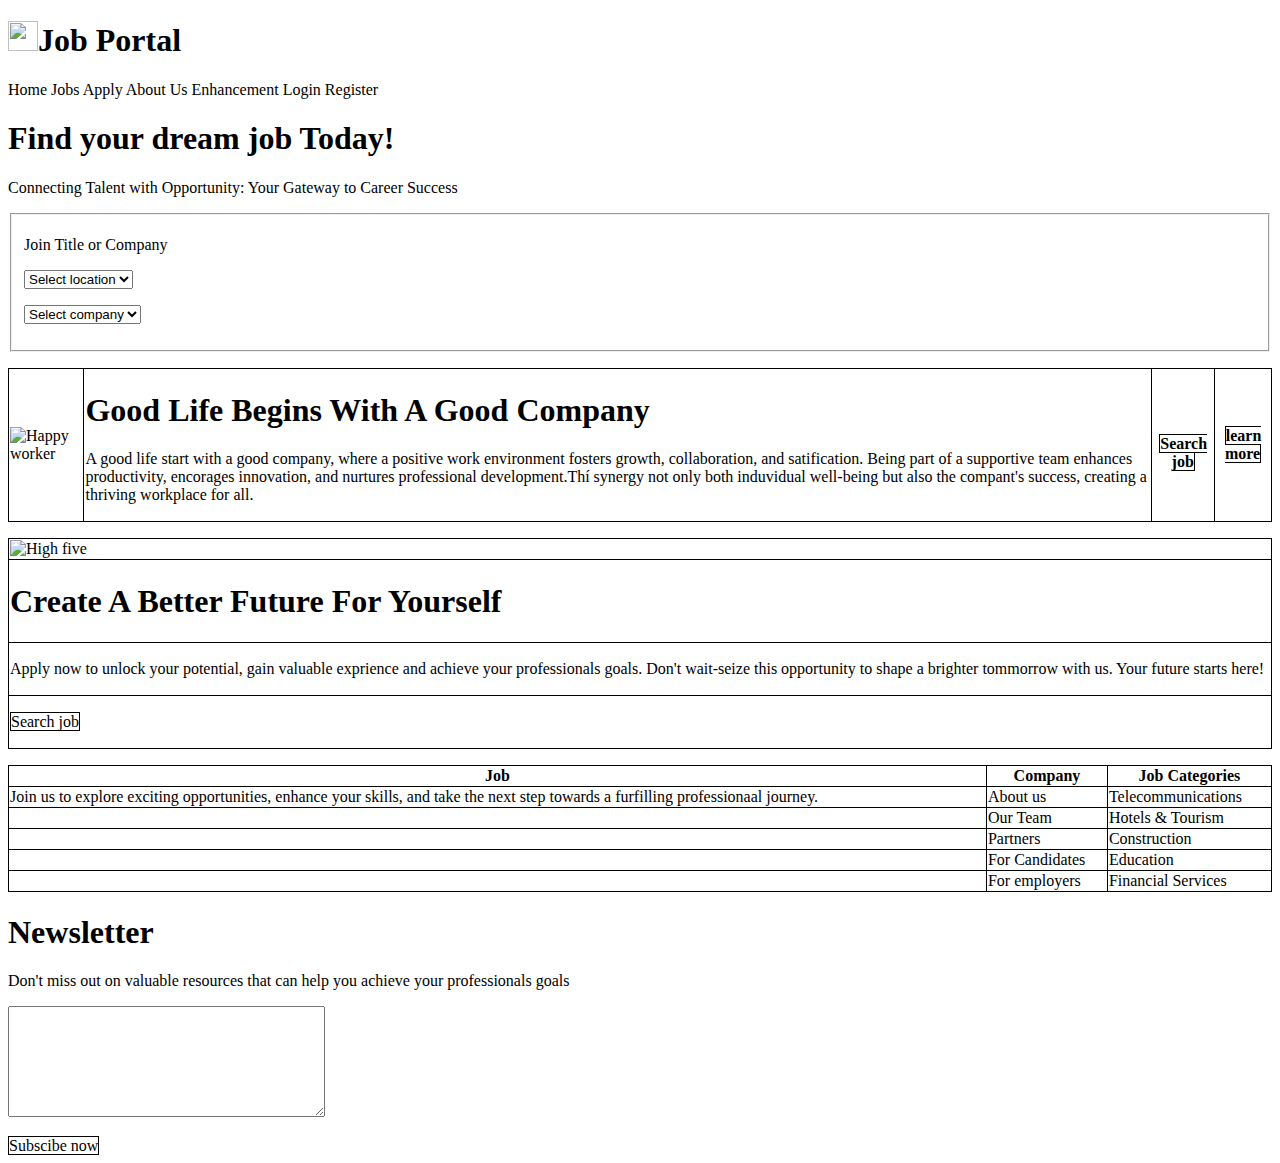
==== project1/index.html @ 0241d1b2 "Update index.html" ====
<!DOCTYPE html>
<html>

<h1><img src="C:\Users\Hi Windows 11 Home\Pictures\suitcase.png" width="30" height="30">Job Portal</h1>
<head>
Home
Jobs
Apply
About Us
Enhancement
</head>
<head>Login Register</head>
<h1>
Find your dream job Today!
</h1>

<p>Connecting Talent with Opportunity: Your Gateway to Career Success</p>

<fieldset>
<p>Join Title or Company</p>
    <p>
        <label for="teacher"></label>
<select name="teacher" id="teacher">
<option value="None">Select location</option>
<option value="HaiDuong">Binh</option>
<option value="Thanh Hoa">Linh</option>
<option value="Hai Phong">Dai</option>
</select>
</p>
    <p>
        <label for="teacher"></label>
<select name="teacher" id="teacher">
<option value="None">Select company</option>
<option value="HaiDuong">Binh</option>
<option value="Thanh Hoa">Linh</option>
<option value="Hai Phong">Dai</option>
</select>
</p>
</fieldset>

<p></p>

<style>
  table, th, td {
    border: 1px solid black;
    border-collapse: collapse;
  }
  </style>
  <table style="width:100%">
    <tr>
      <td><img src="C:\Users\Hi Windows 11 Home\Pictures\office-worker-vui-ve.jpg" alt="Happy worker" width="450" height="400"></td>
      <td><p></p><h1>Good Life Begins With A Good Company</h1>
      <p>A good life start with a good company, where a positive work environment fosters growth, collaboration, and satification. Being part of a supportive team enhances productivity, encorages innovation, and nurtures professional development.Thí synergy not only both induvidual well-being but also the compant's success, creating a thriving workplace for all.</p></td> 
      <th>
        <p></p>
        <span style="border: 1px solid black">Search job</span>
      </th>
      <p></p> 
      <th>
        <span style="border: 1px solid black">learn more</span>
      </th>
    </tr>
  </table>

<p></p>


  <style>
    table, th, td {
      border: 1px solid black;
      border-collapse: collapse;
    }
    </style>
    <table style="width:100%">
      <td><img src="C:\Users\Hi Windows 11 Home\Pictures\high-five.png" alt="High five" width="500" height="450"></td>
      <tr><td><h1>Create A Better Future For Yourself</h1></td></tr>
      <tr><td><p>Apply now to unlock your potential, gain valuable exprience and achieve your professionals goals. Don't wait-seize this opportunity to shape a brighter tommorrow with us. Your future starts here!</p></td></tr>

      <tr><td><p><span style="border: 1px solid black">Search job</span></p></tr></td>
      </td>
    </table>

    <style>
      table, th, td {
        border: 1px solid black;
        border-collapse: collapse;
      }
      </style>
      </head>
      <body>
       
       
        <p></p>


      <table style="width:100%">
        <tr>
          <th>Job</th>
          <th>Company</th>
          <th>Job Categories</th>
        </tr>
        <tr>
          <td>Join us to explore exciting opportunities, enhance your skills, and take the next step towards a furfilling professionaal journey.</td>
          <td>About us</td>
          <td>Telecommunications</td>
          
        </tr>
        <tr>
          <td></td>
          <td>Our Team</td>
          <td>Hotels & Tourism</td>
          
          
        </tr>
        <tr>
          <td></td>
          <td>Partners</td>
          <td>Construction</td>
        </tr>
        <tr>
          <td></td>
          <td>For Candidates</td>
          <td>Education</td>
     

        </tr>
        <tr>
          <td></td>
          <td>For employers</td>
          <td>Financial Services</td>
        </tr>
      </table>

      <p></p>
<h1>Newsletter</h1>
<p>Don't miss out on valuable resources that can help you achieve your professionals goals</p>
<textarea id="comments" name="comments" placeholder=" " rows="7" cols="37"></textarea>
<p></p>
<span style="border: 1px solid black">Subscibe now</span>
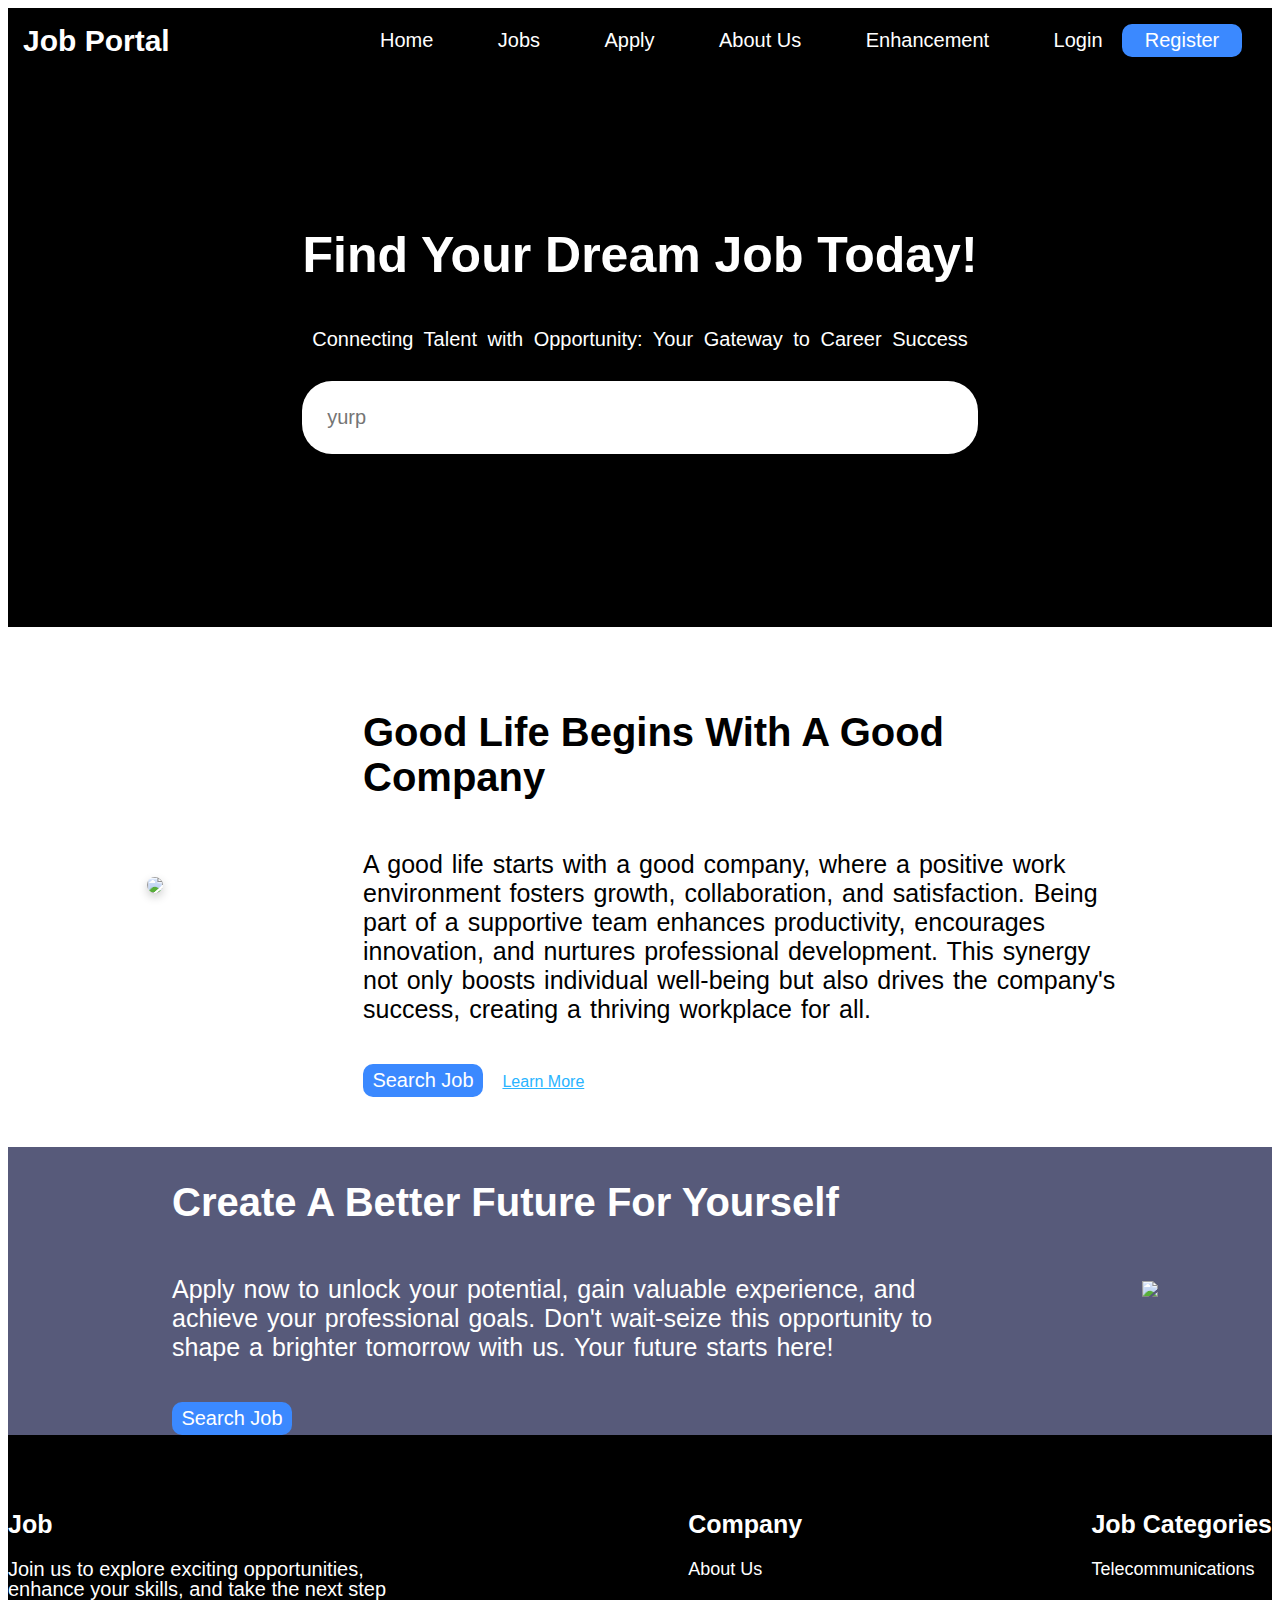
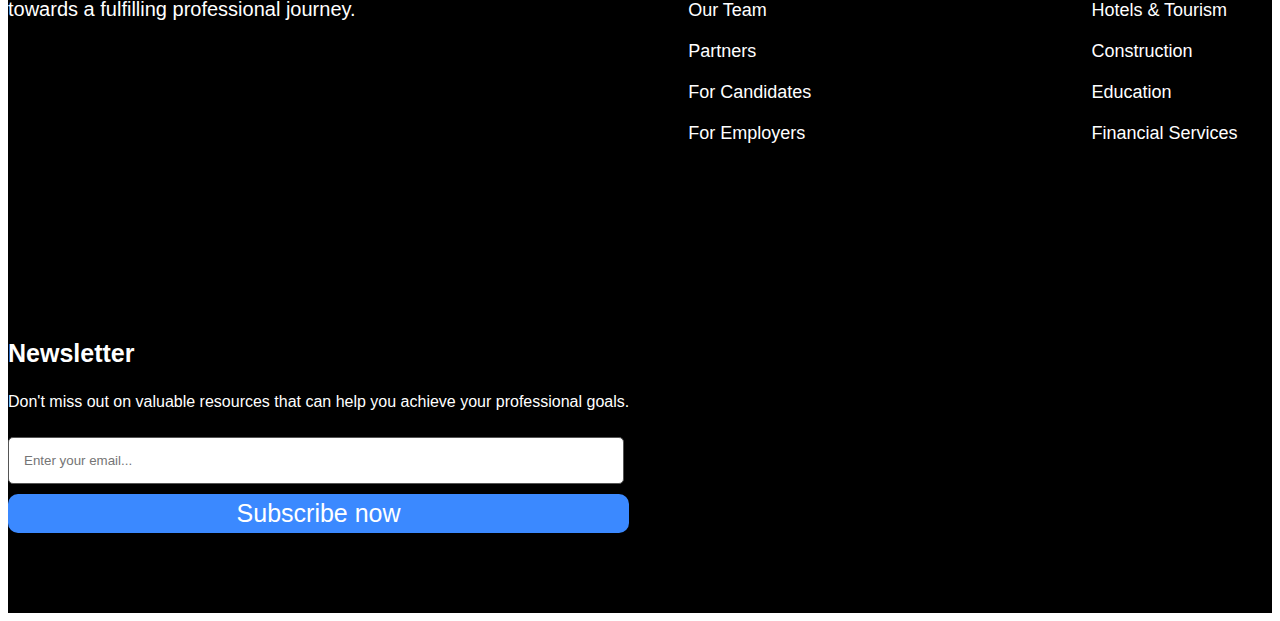
==== commit 80365c7b: "renamed to project1" ====
--- a/project1/index.html
+++ b/project1/index.html
@@ -1,139 +1,123 @@
-<!DOCTYPE html>
-<html>
-
-<h1><img src="C:\Users\Hi Windows 11 Home\Pictures\suitcase.png" width="30" height="30">Job Portal</h1>
-<head>
-Home
-Jobs
-Apply
-About Us
-Enhancement
-</head>
-<head>Login Register</head>
-<h1>
-Find your dream job Today!
-</h1>
-
-<p>Connecting Talent with Opportunity: Your Gateway to Career Success</p>
-
-<fieldset>
-<p>Join Title or Company</p>
-    <p>
-        <label for="teacher"></label>
-<select name="teacher" id="teacher">
-<option value="None">Select location</option>
-<option value="HaiDuong">Binh</option>
-<option value="Thanh Hoa">Linh</option>
-<option value="Hai Phong">Dai</option>
-</select>
-</p>
-    <p>
-        <label for="teacher"></label>
-<select name="teacher" id="teacher">
-<option value="None">Select company</option>
-<option value="HaiDuong">Binh</option>
-<option value="Thanh Hoa">Linh</option>
-<option value="Hai Phong">Dai</option>
-</select>
-</p>
-</fieldset>
-
-<p></p>
-
-<style>
-  table, th, td {
-    border: 1px solid black;
-    border-collapse: collapse;
-  }
-  </style>
-  <table style="width:100%">
-    <tr>
-      <td><img src="C:\Users\Hi Windows 11 Home\Pictures\office-worker-vui-ve.jpg" alt="Happy worker" width="450" height="400"></td>
-      <td><p></p><h1>Good Life Begins With A Good Company</h1>
-      <p>A good life start with a good company, where a positive work environment fosters growth, collaboration, and satification. Being part of a supportive team enhances productivity, encorages innovation, and nurtures professional development.Thí synergy not only both induvidual well-being but also the compant's success, creating a thriving workplace for all.</p></td> 
-      <th>
-        <p></p>
-        <span style="border: 1px solid black">Search job</span>
-      </th>
-      <p></p> 
-      <th>
-        <span style="border: 1px solid black">learn more</span>
-      </th>
-    </tr>
-  </table>
-
-<p></p>
-
-
-  <style>
-    table, th, td {
-      border: 1px solid black;
-      border-collapse: collapse;
-    }
-    </style>
-    <table style="width:100%">
-      <td><img src="C:\Users\Hi Windows 11 Home\Pictures\high-five.png" alt="High five" width="500" height="450"></td>
-      <tr><td><h1>Create A Better Future For Yourself</h1></td></tr>
-      <tr><td><p>Apply now to unlock your potential, gain valuable exprience and achieve your professionals goals. Don't wait-seize this opportunity to shape a brighter tommorrow with us. Your future starts here!</p></td></tr>
-
-      <tr><td><p><span style="border: 1px solid black">Search job</span></p></tr></td>
-      </td>
-    </table>
-
-    <style>
-      table, th, td {
-        border: 1px solid black;
-        border-collapse: collapse;
-      }
-      </style>
-      </head>
-      <body>
-       
-       
-        <p></p>
-
-
-      <table style="width:100%">
-        <tr>
-          <th>Job</th>
-          <th>Company</th>
-          <th>Job Categories</th>
-        </tr>
-        <tr>
-          <td>Join us to explore exciting opportunities, enhance your skills, and take the next step towards a furfilling professionaal journey.</td>
-          <td>About us</td>
-          <td>Telecommunications</td>
-          
-        </tr>
-        <tr>
-          <td></td>
-          <td>Our Team</td>
-          <td>Hotels & Tourism</td>
-          
-          
-        </tr>
-        <tr>
-          <td></td>
-          <td>Partners</td>
-          <td>Construction</td>
-        </tr>
-        <tr>
-          <td></td>
-          <td>For Candidates</td>
-          <td>Education</td>
-     
-
-        </tr>
-        <tr>
-          <td></td>
-          <td>For employers</td>
-          <td>Financial Services</td>
-        </tr>
-      </table>
-
-      <p></p>
-<h1>Newsletter</h1>
-<p>Don't miss out on valuable resources that can help you achieve your professionals goals</p>
-<textarea id="comments" name="comments" placeholder=" " rows="7" cols="37"></textarea>
-<p></p>
-<span style="border: 1px solid black">Subscibe now</span>
+<!DOCTYPE html>
+<html lang="en">
+<head>
+  <meta charset="UTF-8">
+  <meta name="viewport" content="width=device-width, initial-scale=1.0">
+  <link href="styles/style.css" rel="stylesheet">
+  <title>Job Portal</title>
+</head>
+<body>
+                 <!--START Navigation Bar + Search Bar-->
+  <header>
+    <nav class="navbar">
+    <div class="container">
+      <div class="navdiv">
+        <a href="index.html" class="nav-brand">Job Portal</a>
+        <div class="navbar-div">
+          <ul>
+            <li><a href="index.html">Home</a></li>
+            <li><a href="jobs.html">Jobs</a></li>
+            <li><a href="apply.html">Apply</a></li>
+            <li><a href="about.html">About Us</a></li>
+            <li><a href="enhancements.html">Enhancement</a></li>
+            <a href="" class="login">Login</a>
+            <button id="nav-button"><a href="">Register</a></button>
+          </ul> 
+        </div>
+      </div>
+    </div>
+  </nav>
+  
+  <div class="banner">
+    <div class="container">
+      <h1 class="banner-title">Find Your Dream Job Today!</h1>
+      <p>Connecting Talent with Opportunity: Your Gateway to Career Success</p>
+      <form>
+        <input type="text" class="search-input" placeholder="yurp">
+        <button type="submit" class="search-button">
+          <i class="ri-search-line"></i>
+        </button>
+      </form>
+    </div>
+  </div>
+  <br>
+  <br>
+  <br>
+  </header>
+                  <!--END Navigation Bar + Search Bar-->
+  
+
+                  <!--START Description 1-->
+  <section class="company-section">
+      <div class="img-container">
+        <img src="styles/images/office-worker-vui-ve.jpg">
+      </div>
+
+      <div class="text-container">
+        <h2>Good Life Begins With A Good Company</h2>
+        <p>A good life starts with a good company, where a positive work environment fosters growth, collaboration, and satisfaction.
+        Being part of a supportive team enhances productivity, encourages innovation, and nurtures professional development.
+        This synergy not only boosts individual well-being but also drives the company's success, creating a thriving workplace for all.</p>
+        <button id="searchjob-button"><a href="">Search Job</a></button>
+        <a href="" class="learn-more">Learn More</a>
+      </div><!--text container div-->
+  </section> <!--description 1 section-->
+  
+                 <!--END Description 1-->
+
+                <!--START Description 2-->
+  <section class="company-section-2">
+    <div class="img-container2">
+      <img src="styles/images/high-five.png">
+    </div>
+
+    <div class="text-container2">
+      <h2>Create A Better Future For Yourself</h2>
+      <p>Apply now to unlock your potential, gain valuable experience, and achieve your
+        professional goals. Don't wait-seize this opportunity to shape a brighter tomorrow with us.
+        Your future starts here!</p>
+      <button id="searchjob-button"><a href="">Search Job</a></button>
+    </div>
+  </section>
+                <!---END Description 2-->
+
+                <!--Footer-->         
+  <section class="footer">
+    <div class="container2">
+      <div class="footer-section">
+        <h3>Job</h3>
+        <p>Join us to explore exciting opportunities, enhance your skills, and take the next step towards a fulfilling professional journey.</p>
+      </div>
+
+      <div class="footer-section">
+        <h3>Company</h3>
+        <ul>
+          <li><a href="">About Us</a></li>
+          <li><a href="">Our Team</a></li>
+          <li><a href="">Partners</a></li>
+          <li><a href="">For Candidates</a></li>
+          <li><a href="">For Employers</a></li>
+        </ul>
+      </div>
+
+      <div class="footer-section">
+        <h3>Job Categories</h3>
+        <ul>
+          <li><a href="">Telecommunications</a></li>
+          <li><a href="">Hotels & Tourism</a></li>
+          <li><a href="">Construction</a></li>
+          <li><a href="">Education</a></li>
+          <li><a href="">Financial Services</a></li>
+        </ul>
+      </div>
+
+      <div class="footer-newsletter">
+        <h3>Newsletter</h3>
+        <p>Don't miss out on valuable resources that can help you achieve your professional goals.</p>
+        <input type="email" placeholder="Enter your email...">
+        <button type="submit" class="subscribe">Subscribe now</button>
+      </div>
+    </div>
+  </section>
+</body>
+</html>--- a/project1/styles/style.css
+++ b/project1/styles/style.css
@@ -0,0 +1,426 @@
+
+
+
+*{
+    text-decoration: none;
+    font-family: 'Gill Sans', 'Gill Sans MT', Calibri, 'Trebuchet MS', sans-serif;
+}
+
+/* START of Definition List Styling */
+.team-info dl {
+    display: flex;
+    flex-wrap: wrap;
+    max-width: 800px;
+    margin: 0 0 2rem 0;
+  }
+  
+.team-info dt {
+    width: 200px;
+    padding: 0.5rem;
+    font-weight: bold;
+    border-bottom: 1px solid #eee;
+  }
+  
+.team-info dd {
+    width: calc(100% - 200px);
+    padding: 0.5rem;
+    margin-left: 0;
+    border-bottom: 1px solid #eee;
+  }
+/* END of Definition List Styling */
+  
+/* START of Figure and Image Styling */
+  .team-info figure {
+    float: right;
+    margin: 0 0 1rem 1rem;
+    max-width: 300px;
+  }
+  
+  .team-info img {
+    width: 100%;
+    height: auto;
+    border: 3px solid #333;
+  }
+  
+  .team-info figcaption {
+    text-align: center;
+    padding: 0.5rem;
+    font-style: italic;
+  }
+/* END of Figure and Image Styling */
+
+
+/* Table Styling */
+.timetable {
+    margin: 2rem 0;
+    clear: both;
+  }
+  
+  .timetable table {
+    width: 100%;
+    max-width: 1000px;
+    margin: 0 auto;
+    border-collapse: collapse;
+  }
+  
+  .timetable th {
+    background-color: #333;
+    color: #fff;
+    padding: 0.75rem;
+    font-weight: bold;
+  }
+  
+  .timetable td {
+    padding: 0.75rem;
+    border: 1px solid #ddd;
+    background-color: #f9f9f9;
+  }
+  
+  .timetable tr:nth-child(even) td {
+    background-color: #f0f0f0;
+  }
+/* End of Table Styling */
+
+/* START of Additional Info Section */
+.additional-info {
+    clear: both;
+    margin: 2rem 0;
+  }
+  
+  .additional-info ul {
+    list-style-type: disc;
+    margin-left: 2rem;
+    margin-bottom: 1.5rem;
+  }
+  
+  .additional-info li {
+    margin: 0.5rem 0;
+  }
+/* END of Additional Info Section */
+
+/* START of Contact Section */
+  .contact {
+    margin: 2rem 0;
+    padding: 1rem;
+    background-color: #f5f5f5;
+    border-radius: 4px;
+  }
+  
+  .contact a {
+    color: #0066cc;
+    text-decoration: none;
+  }
+  
+  .contact a:hover {
+    text-decoration: underline;
+  }
+/* END of Contact Section */
+
+                       /*START Header*/
+header{
+    background-color: rgb(0, 0, 0);
+    background-repeat: no-repeat;
+    background-size: cover;
+}
+                    
+.navbar{   
+    padding-left: 15px;
+    padding-right: 15px;
+    
+}
+
+.navdiv{
+    display: flex;
+    justify-content: space-between;
+    align-items: center;
+}
+
+.nav-icon{
+    font-size: 30px;
+    color: white;
+    cursor: pointer;
+}
+.nav-brand{
+    font-size: 30px;
+    color: white;
+    font-weight: bold;
+}
+
+.navbar-div li{
+    list-style: none;
+    display: inline-block;
+    align-items: start;
+    justify-content: center;
+}
+
+.navbar-div li a{
+    color: white;
+    font-size: 20px;
+    margin-right: 60px;
+    cursor: pointer;
+    
+}
+
+.navbar-div li a:hover{
+    color: rgb(41, 180, 255);
+    transition: all 0.3s ease 0s;
+}
+
+button{
+    outline: none;
+    border: none;
+    background-color: rgb(59, 137, 255);
+    margin-right: 15px;
+    border-radius: 10px;
+    padding: 5px;
+    
+    width: 120px;
+    cursor: pointer;
+}
+
+button:hover{
+    background-color: white;
+    transition: all 0.3s ease 0s;
+}
+
+button a{
+   color: white;
+   font-size: 20px;
+}
+
+button a:hover{
+    color: rgb(59, 137, 255);
+    transition: all 0.3s ease 0s;
+}
+
+.login{
+    color: white;
+    font-size: 20px;
+    cursor: pointer;
+    margin-right: 15px;
+}
+
+.login:hover{
+    color: rgb(41, 180, 255);
+    transition: all 0.3s ease 0s;
+}
+                       /*END Header*/
+
+    /*START Navigation Bar + Search Bar*/
+
+.banner{
+    background-image: url(images/bgimage.jpg);
+    background-repeat: no-repeat;
+    background-size: cover;
+    height: 500px;
+    font-size: 25px;
+    flex: 1;
+    display: flex;
+    align-items: center;
+    justify-content: center;
+    text-align: center;
+    color: white;
+
+    
+}
+
+.banner p{
+    padding: 10px;
+    font-size: 20px;
+    word-spacing: 5px;
+}
+
+.banner form{
+    background: white;
+    border-radius: 30px;
+    padding: 15px;
+    display: flex;
+    justify-content: space-between;
+}
+
+.search-input{
+    width: 100%;
+    outline: 0;
+    padding: 10px;
+    border: none;
+    font-size: 20px;
+}
+
+.search-button{
+    width: 70px;
+    font-size: 30px;
+    background: transparent;
+    border: none;
+    outline: 0;
+    cursor: pointer;
+}
+
+.search-button:hover{
+    color: rgb(41, 180, 255);
+    transition: all 0.3s ease 0s;
+}
+     /*END Navigation Bar + Search Bar*/
+
+                         /*START Description 1*/
+.company-section{
+    background-color: white;
+    display: flex;
+    align-items: center;
+    justify-content: center;
+    margin-top: 50px;
+    gap: 200px;
+}
+
+.img-container img{
+    width: 800px;
+    height: auto;
+    border-radius: 10px;
+    box-shadow: 0px 4px 10px rgba(0, 0, 0, 0.2);
+}
+
+.text-container{
+    max-width: 770px;
+}
+
+.text-container h2{
+    font-size: 40px;
+    font-weight: 700;
+    margin-bottom: 50px;
+}
+
+.text-container p{
+    font-size: 25px;
+    word-spacing: 2px;
+    margin-bottom: 40px;
+}
+
+.learn-more{
+    color: rgb(41, 180, 255);
+    text-decoration: underline;
+}
+                        /*END Description 1*/
+
+                        /*START Description 2*/
+.company-section-2{
+    background-color: rgb(87, 90, 122);
+    display: flex;
+    align-items: center;
+    justify-content: center;
+    margin-top: 50px;
+    gap: 200px;
+    flex-direction: row-reverse;
+}
+
+.text-container2{
+    color: white;
+    max-width: 770px;
+    margin-left: 50px;
+}
+
+.text-container2 h2{
+    font-size: 40px;
+    font-weight: 700;
+    margin-bottom: 50px;
+}
+
+.text-container2 p{
+    font-size: 25px;
+    word-spacing: 2px;
+    margin-bottom: 40px;
+}
+
+                       /*END Description 2*/
+
+                      /*START Footer*/
+.footer{
+    display: flex;
+    align-items: flex-start;
+    background-color: rgb(0, 0, 0);
+    margin-top: 0px;
+}
+
+.container2{
+    margin: auto;
+    margin-top: 50px;
+    margin-bottom: 80px;
+    display: flex;
+    justify-content: space-between;
+    flex-wrap: wrap;
+    gap: 150px;
+    color: white;
+}
+.footer-section h3{
+    font-size: 25px;
+    margin-bottom: 15px;
+}
+
+.footer-section p{
+    max-width: 400px;
+    font-size: 20px;
+    line-height: 1;
+}
+
+.footer-section ul{
+    list-style: none;
+    padding: 0;
+}
+
+.footer-section ul li{
+    margin-top: 20px;
+    margin-bottom: 20px;
+}
+
+.footer-section ul li a{
+    color: white;
+    text-decoration: none;
+    font-size: 18px;
+    
+}
+
+.footer-section ul li a:hover{
+    color: rgb(59, 137, 255);
+}
+
+.footer-newsletter h3{
+    font-size: 25px;
+}
+
+.footer-newsletter input{
+    width: 94%;
+    padding: 15px;
+    margin: 10px 0;
+    border: 1px solid #555;
+    border-radius: 5px;
+    background-color: rgb(255, 255, 255);
+    color: rgb(0, 0, 0);
+}
+
+.subscribe{
+    padding: 10px 10;
+    border: none;
+    cursor: pointer;
+    font-size: 25px;
+    width: 100%;
+    color: white;
+}
+
+.subscribe:hover{
+    color: rgb(59, 137, 255);
+}
+                      
+                          /*END Footer*/
+
+
+
+                          /*START Form*/
+header{
+    background-color: rgb(0, 0, 0);
+    background-repeat: no-repeat;
+    background-size: cover;
+}
+
+.form{
+    display: flex;
+    justify-content: space-between;
+    align-items: center;
+}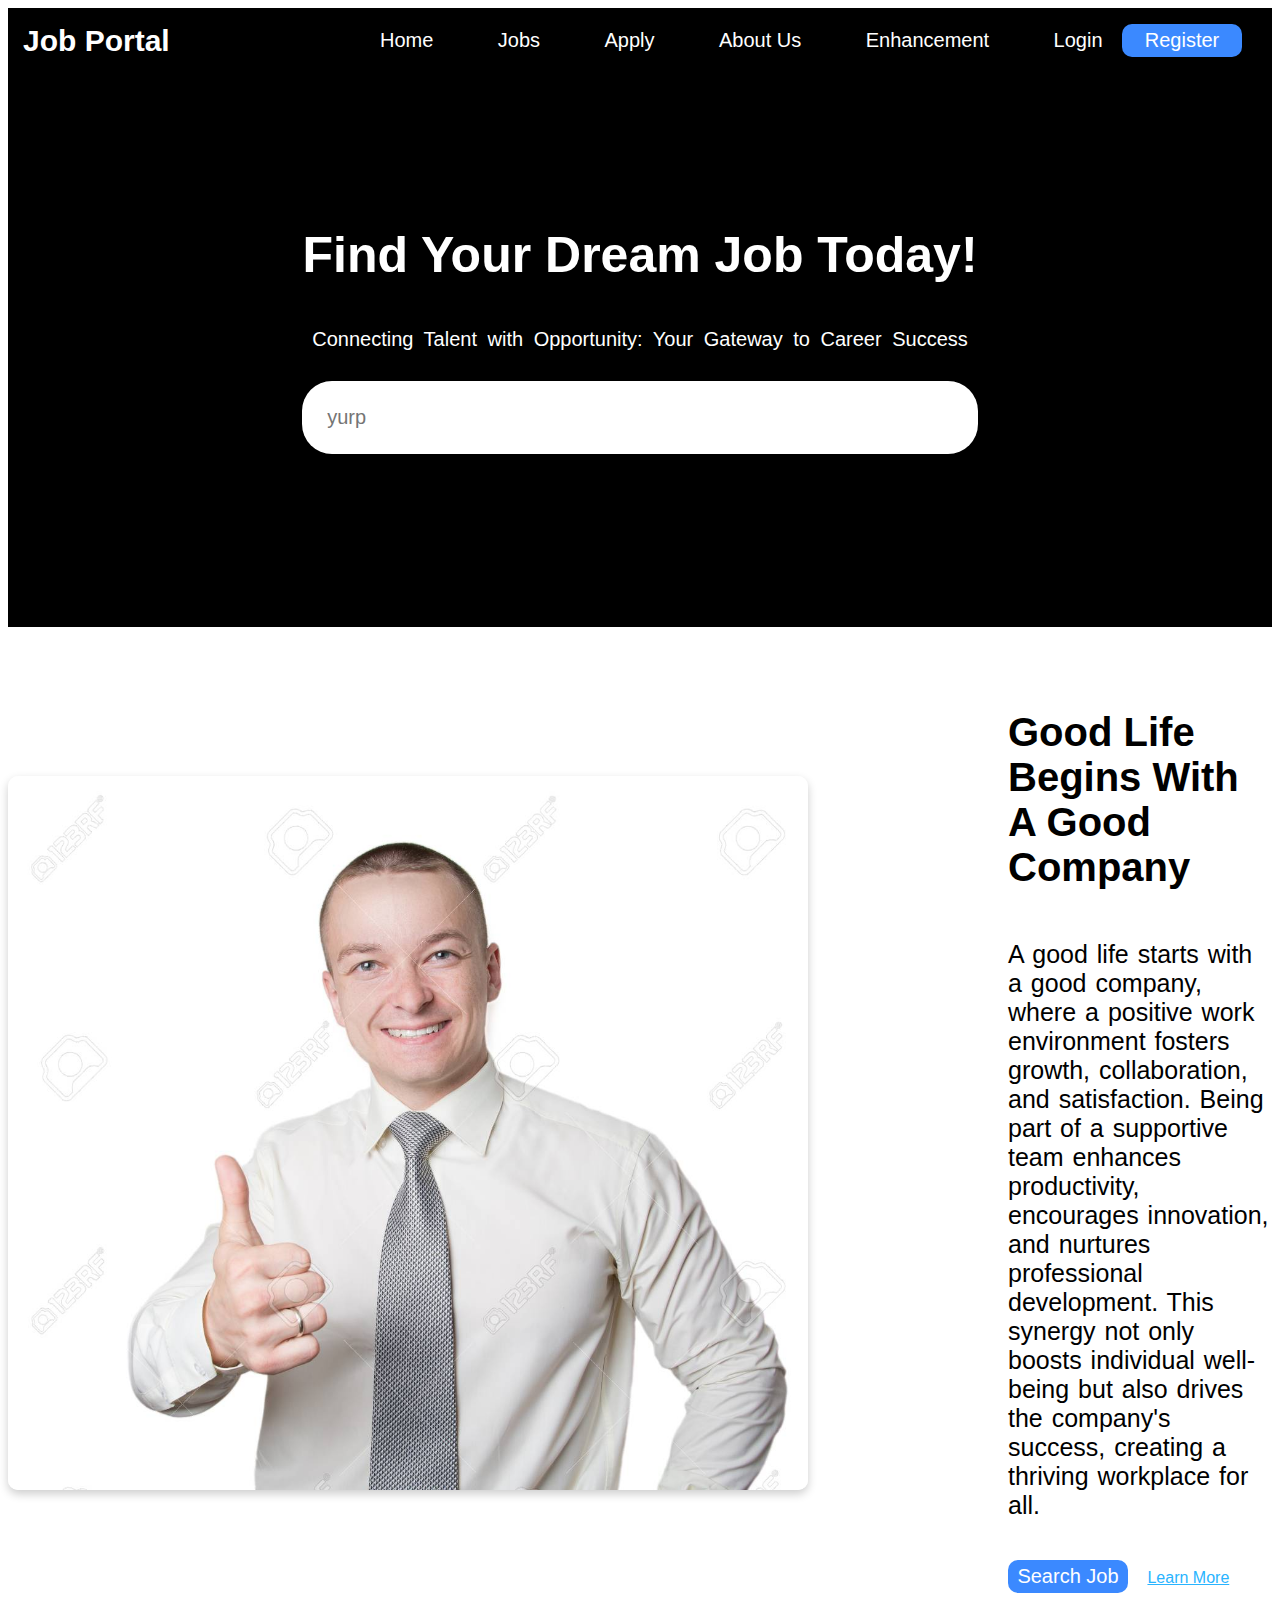
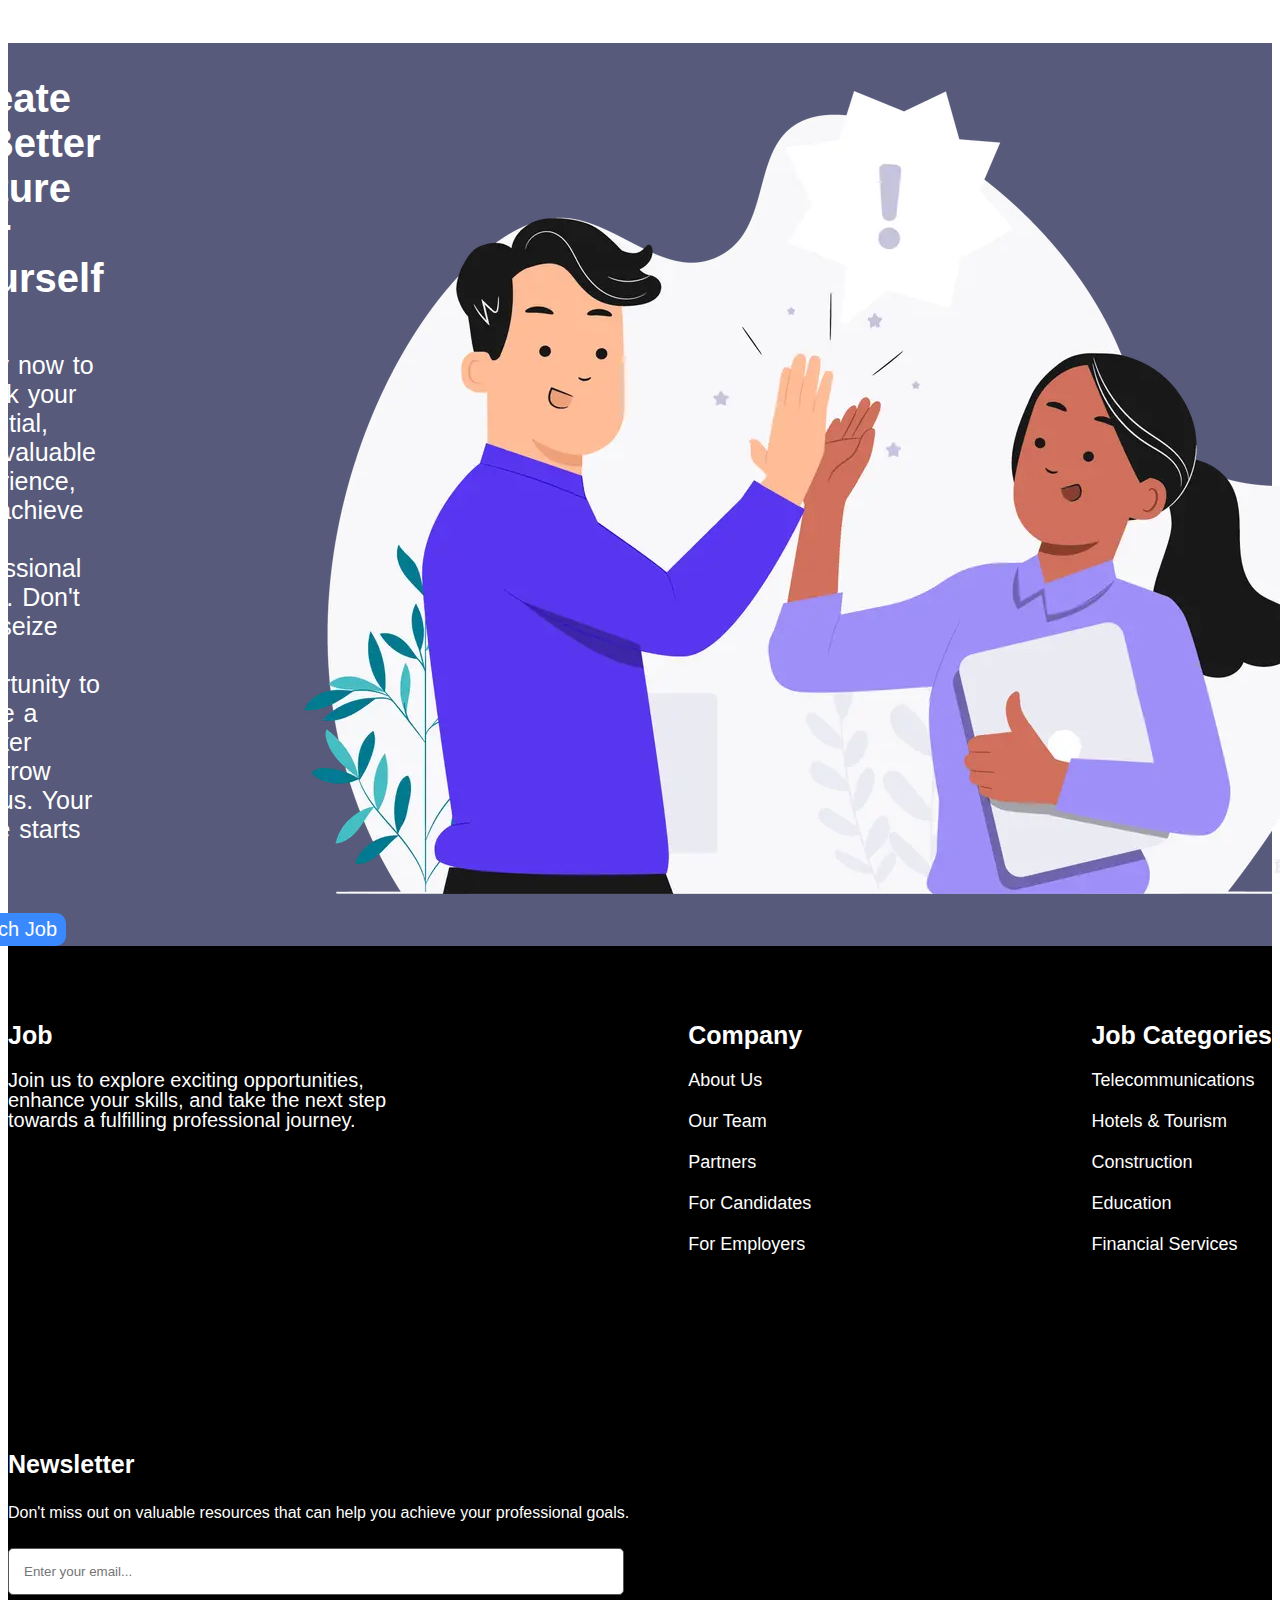
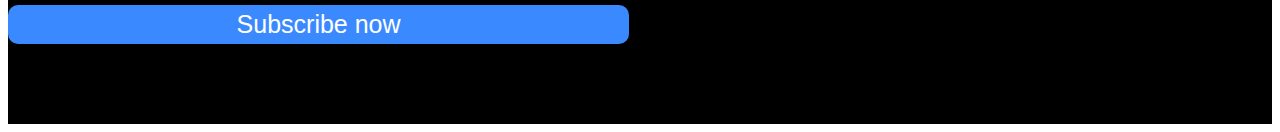
==== commit c5afda9d: "modified phần apply.html" ====
--- a/project1/index.html
+++ b/project1/index.html
@@ -26,7 +26,7 @@
         </div>
       </div>
     </div>
-  </nav>
+    </nav>
   
   <div class="banner">
     <div class="container">
@@ -50,7 +50,7 @@
                   <!--START Description 1-->
   <section class="company-section">
       <div class="img-container">
-        <img src="styles/images/office-worker-vui-ve.jpg">
+        <img src="images/office-worker-vui-ve.jpg">
       </div>
 
       <div class="text-container">
@@ -68,7 +68,7 @@
                 <!--START Description 2-->
   <section class="company-section-2">
     <div class="img-container2">
-      <img src="styles/images/high-five.png">
+      <img src="images/high-five.png">
     </div>
 
     <div class="text-container2">
--- a/project1/styles/style.css
+++ b/project1/styles/style.css
@@ -423,4 +423,61 @@
     display: flex;
     justify-content: space-between;
     align-items: center;
-}+}
+    /*END Banner-Apply/
+                          /*START Form*/
+header{
+    background-color: rgb(0, 0, 0);
+    background-repeat: no-repeat;
+    background-size: cover;
+}
+
+.form{
+    display: flex;
+    justify-content: space-between;
+    align-items: center;
+}
+
+.form-container-job-apply{
+    background-color: rgba(0, 255, 13, 0.205);
+    border-radius: 10px;
+    box-shadow: 0px 4px 10px rgba(0, 0, 0, 0.2);
+    max-width: 500px;
+    align-items: center;
+    justify-content: center;
+    padding: 30px;
+    margin: auto;
+}
+
+.banner-apply h1{ 
+    text-align: center;
+
+}
+
+.form-label{
+    font-size: 20px;
+    margin-bottom: 10px;
+    align-items: center;
+}
+.form-label label{
+    font-size: 20px;
+    margin-bottom: 10px;
+    align-items: center;
+    align-content: center;
+}
+.form-label input{
+    font-size: 20px;
+    margin-bottom: 10px;
+    align-items: center;
+    align-content: center
+}    
+
+.iframe-container{
+    display: flex;
+    margin: auto;
+    align-items: center;
+    justify-content: center;
+    align-items: center;
+    margin-top: 50px;
+    width
+}
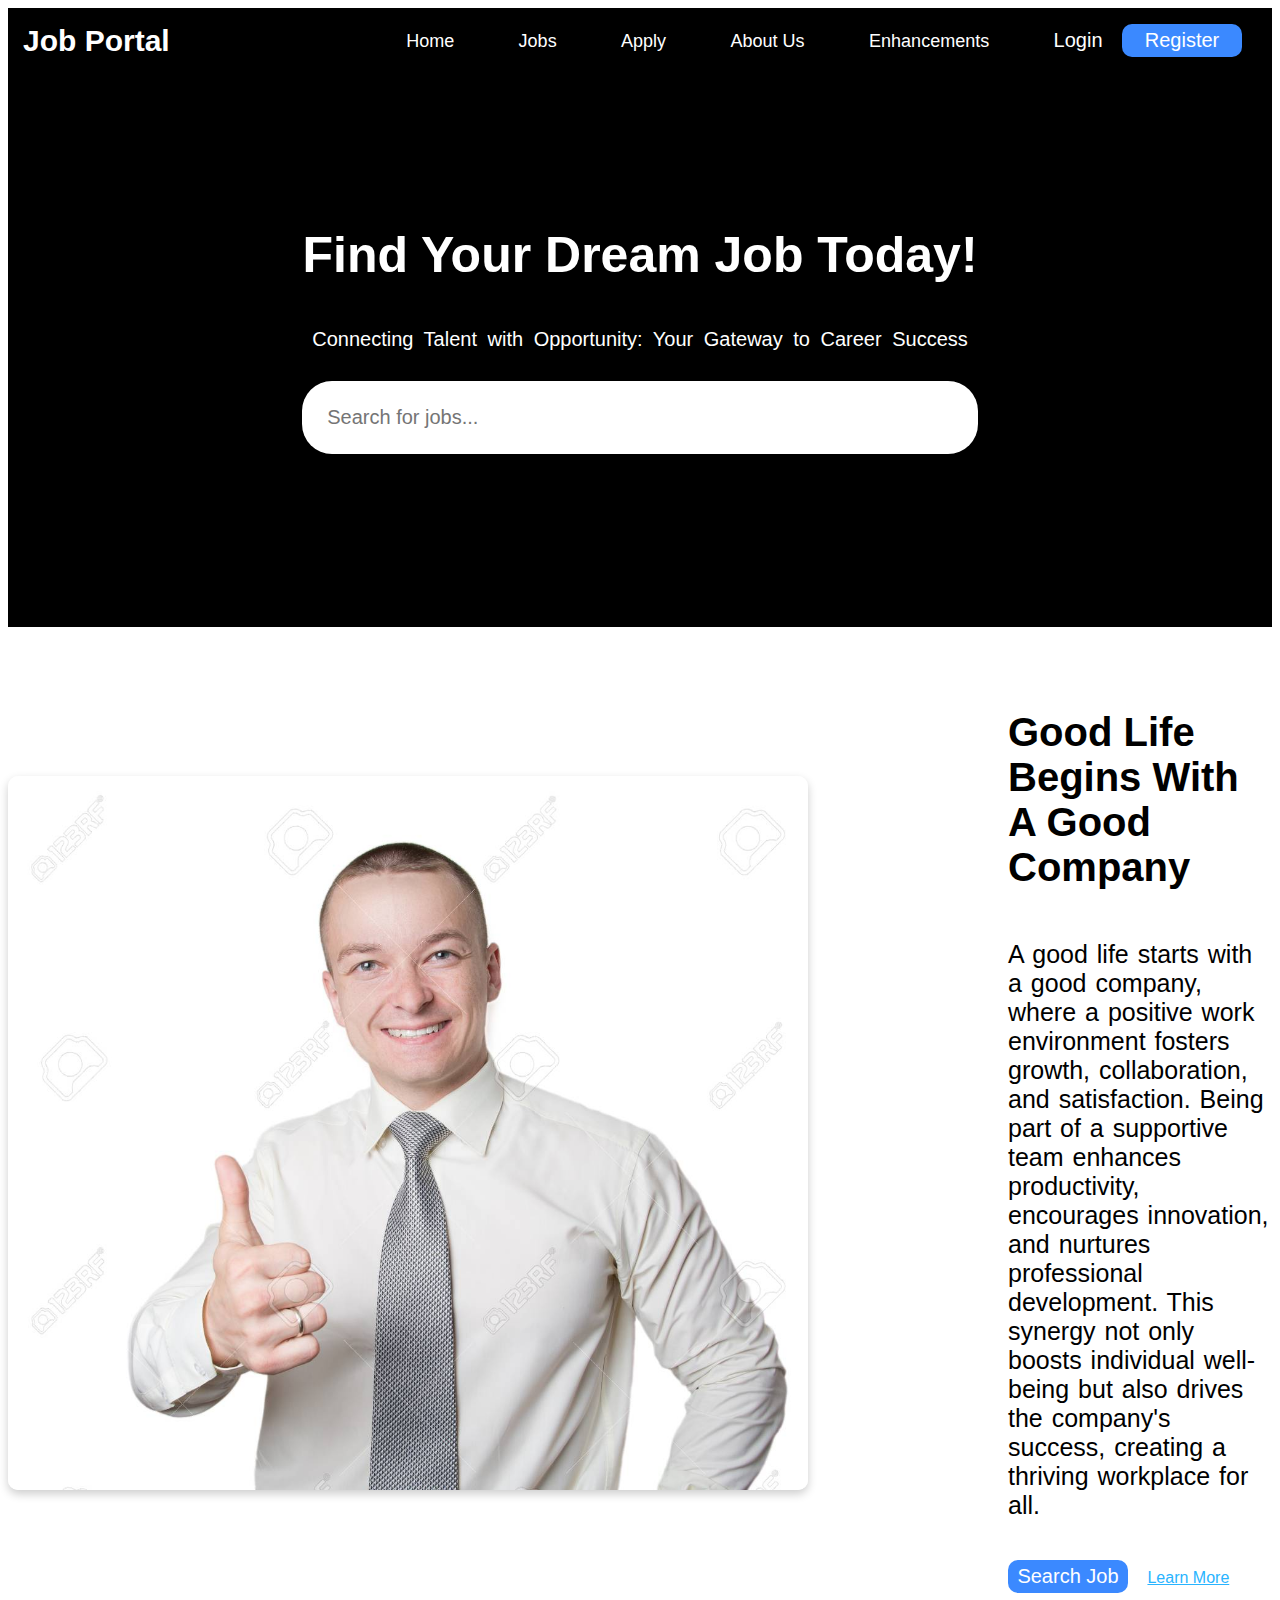
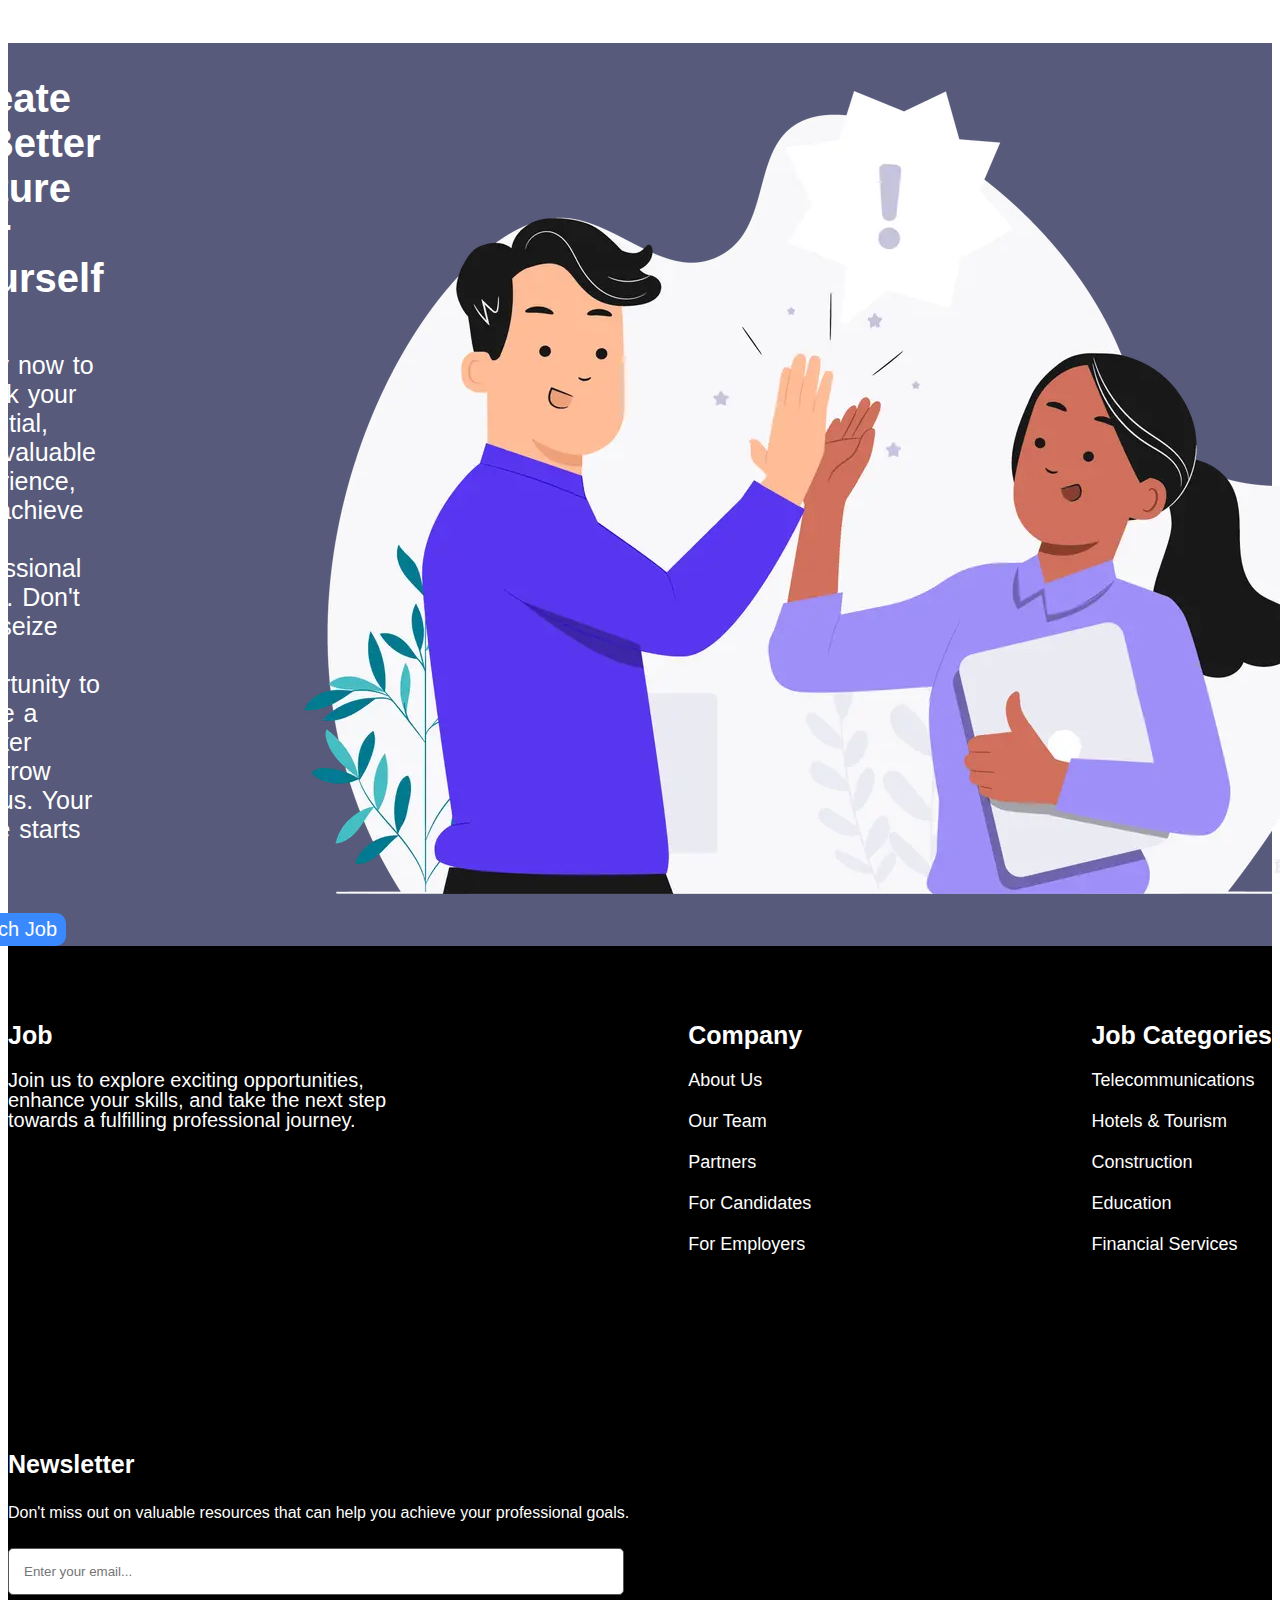
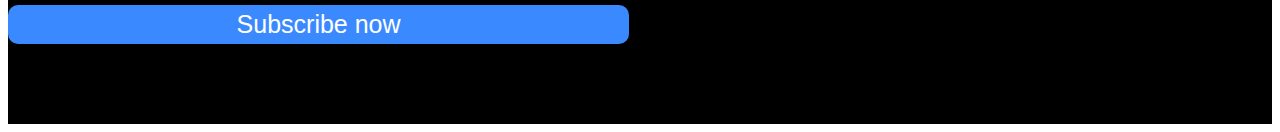
==== commit f714a8a5: "commit lại lần tiếp" ====
--- a/project1/index.html
+++ b/project1/index.html
@@ -19,7 +19,7 @@
             <li><a href="jobs.html">Jobs</a></li>
             <li><a href="apply.html">Apply</a></li>
             <li><a href="about.html">About Us</a></li>
-            <li><a href="enhancements.html">Enhancement</a></li>
+            <li><a href="enhancements.html">Enhancements</a></li>
             <a href="" class="login">Login</a>
             <button id="nav-button"><a href="">Register</a></button>
           </ul> 
@@ -33,7 +33,7 @@
       <h1 class="banner-title">Find Your Dream Job Today!</h1>
       <p>Connecting Talent with Opportunity: Your Gateway to Career Success</p>
       <form>
-        <input type="text" class="search-input" placeholder="yurp">
+        <input type="text" class="search-input" placeholder="Search for jobs...">
         <button type="submit" class="search-button">
           <i class="ri-search-line"></i>
         </button>
--- a/project1/styles/style.css
+++ b/project1/styles/style.css
@@ -155,7 +155,7 @@
 
 .navbar-div li a{
     color: white;
-    font-size: 20px;
+    font-size: 18px;
     margin-right: 60px;
     cursor: pointer;
     
@@ -224,6 +224,20 @@
     
 }
 
+.pagename{
+    
+    flex: 1;
+    display: flex;
+    color: white;
+    align-items: center;
+    justify-content: center;
+    margin-top: 50px;
+    padding-bottom: 70px;
+}
+
+.pagename h1{
+    font-size: 40px;
+}
 .banner p{
     padding: 10px;
     font-size: 20px;
@@ -425,6 +439,7 @@
     align-items: center;
 }
     /*END Banner-Apply/
+
                           /*START Form*/
 header{
     background-color: rgb(0, 0, 0);
@@ -438,15 +453,18 @@
     align-items: center;
 }
 
-.form-container-job-apply{
+.form-container-job-apply {
+    display: flex;         /* Enable Flexbox */
+    flex-direction: column; /* Stack form elements vertically */
+    align-items: center;   /* Center form elements horizontally */
+    max-width: 500px;      /* Set maximum width */
+    margin: 0 auto;        /* Center the container */
     background-color: rgba(0, 255, 13, 0.205);
     border-radius: 10px;
     box-shadow: 0px 4px 10px rgba(0, 0, 0, 0.2);
-    max-width: 500px;
-    align-items: center;
-    justify-content: center;
     padding: 30px;
-    margin: auto;
+    box-sizing: border-box; /* Ensure padding doesn't affect width */
+    margin-bottom : 50px;
 }
 
 .banner-apply h1{ 
@@ -473,11 +491,91 @@
 }    
 
 .iframe-container{
-    display: flex;
+    display: flex;         
+  flex-direction: column; 
+  align-items: center;   
+  max-width: 100px;      
+  margin: 0 o;       
+  background-color: rgba(0, 255, 13, 0.205);
+  border-radius: 10px;
+  box-shadow: 0px 4px 10px rgba(0, 0, 0, 0.2);
+  padding: 30px;
+
+}
+
+
+                       /*Job Page*/   
+.recentjobs{
+    font-size: 25px;
+    margin-left: 90px;
+}
+
+.job-container{
     margin: auto;
-    align-items: center;
+    margin-top: 100px;
+    width: 90%;
+    display: flex;
+    justify-content: space-evenly;
+    align-items: center;
+    background-color: rgb(229, 184, 255);
+    border-radius: 10px;
+    padding: 10px;
+    box-shadow: 0 8px 8px rgba(0, 0, 0, 0.1);
+    transition: transform 0.2s ease-in-out;
+}
+
+.job-container:hover{
+    transform: translateY(-5px);
+}
+
+.job-name h2{
+    margin: 0;
+    font-size: 30px;
+}
+
+.job-name p{
+    margin-top: 10px;
+    font-size: 20px;
+}
+
+.jobtags p{
+    font-size: 17px;
+    letter-spacing: 1px;
+}
+
+.job-description{
+    max-width: 800px;
+    display: block;
+    margin: auto;
+    margin-top: 100px;
+    margin-bottom: 100px;
     justify-content: center;
     align-items: center;
-    margin-top: 50px;
-    width
-}
+}
+
+.job-description h2{
+    font-size: 30px;
+}
+
+.job-description p{
+    font-size: 20px;
+}
+
+i{
+    color: rgb(29, 192, 116);
+}
+
+
+            /* START Enhancement Page */  
+.figma-description{
+    margin: auto;
+    margin-top: 100px;
+    width: 90%;
+    display: flex;
+    justify-content: space-evenly;
+    align-items: center;
+    background-color: rgb(229, 184, 255);
+    border-radius: 10px;
+    padding: 10px;
+    box-shadow: 0 8px 8px rgba(0, 0, 0, 0.1);
+}
